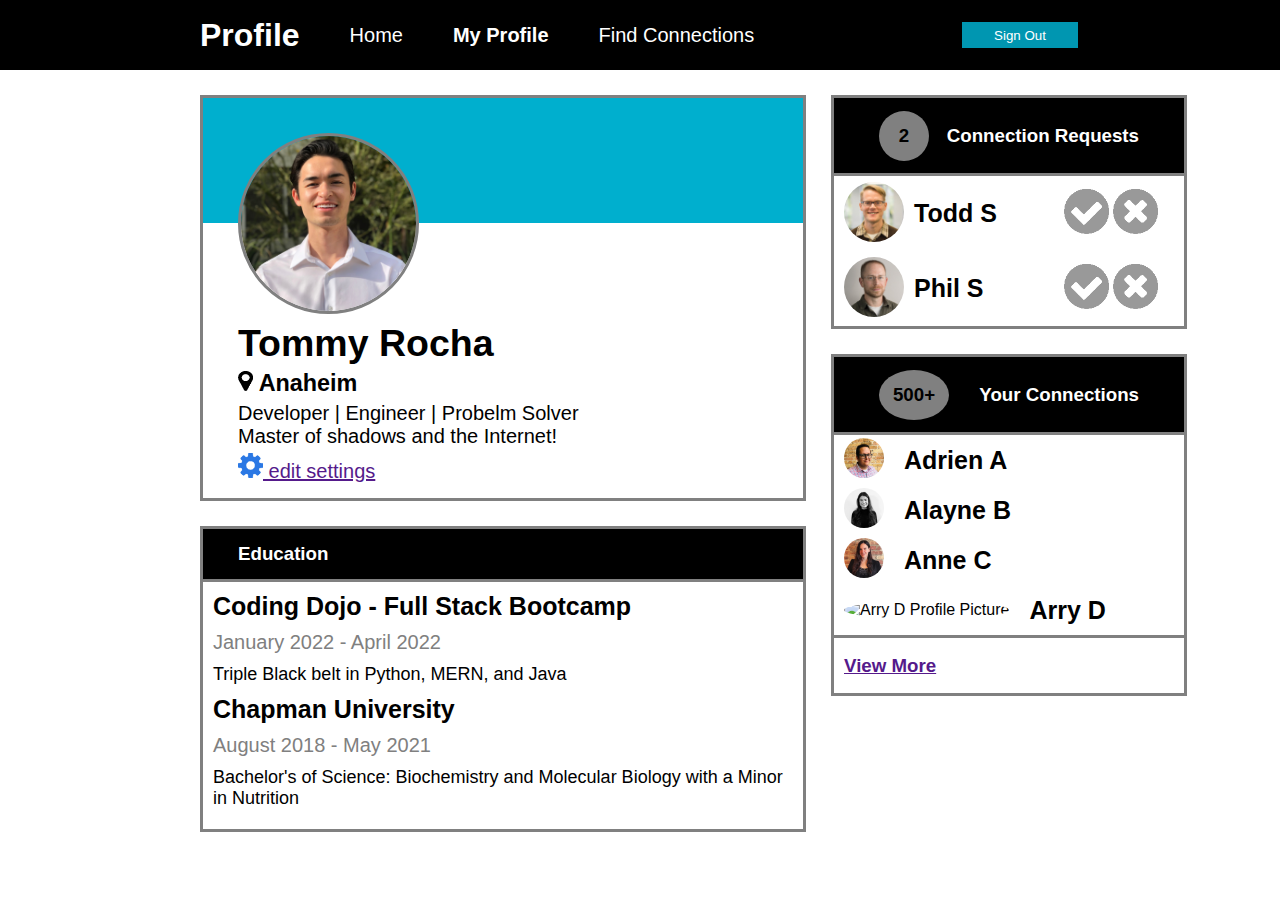
==== W2\D2\02_Belt_Review/MakingConnections/index.html @ 54d6de9c "algos and making connections initial commit" ====
<!DOCTYPE html>
<html lang="en">
<head>
    <meta charset="UTF-8">
    <meta http-equiv="X-UA-Compatible" content="IE=edge">
    <meta name="viewport" content="width=device-width, initial-scale=1.0">
    <title>Profile</title>
    <link rel="stylesheet" href="style.css">
</head>
<body>
    <div class="nav">
        <div class="headerLinks">
            <h1 class="nav-title">Profile</h1>
            <ul class="nav-links">
                <li><a href="#" class="navAnchors">Home</a></li>
                <li><a href="#" class="active navAnchors">My Profile</a></li>
                <li><a href="#" class="navAnchors">Find Connections</a></li>
            </ul>
        </div>
        <div class="signOut">
            <button class="btn">Sign Out</button>
        </div>
    </div> 
    <div class="pageBody">
        <div class="userInfo">
            <div class="userCard">
                <div class="userHeader">
                    <img src="icons/IMG_9583.JPG" alt="Profile Picture" id="profilePic">
                </div>
                <div class="userText">
                    <div class="userName">
                        <h2 id="Name">Tommy Rocha</h2>
                    </div>
                    <div class="userLocation">
                        <h3 id="Location">
                            <img src="icons/map-marker.png" alt="Location Icon" id="locationPin">
                            Anaheim
                        </h3>
                    </div>
                    <div class="userRoles">
                        <p>Developer | Engineer | Probelm Solver</p>
                        <p>Master of shadows and the Internet!</p>
                    </div>
                    <a href="" id="editSettings">
                        <img src="icons/gear.png" alt="Settings Icon" id="gear">
                        edit settings
                    </a>
                </div>
            </div>
            <div class="educationCard">
                <div class="eduHeader">
                    <h3>Education</h3>
                </div>
                <div class="eduText">
                    <p class="school">Coding Dojo - Full Stack Bootcamp</p>
                    <p class="date">January 2022 - April 2022</p>
                    <p class="outcome">Triple Black belt in Python, MERN, and Java</p>
                    <p class="school">Chapman University</p>
                    <p class="date">August 2018 - May 2021</p>
                    <p class="outcome">Bachelor's of Science: Biochemistry and Molecular Biology with a Minor in Nutrition</p>
                </div>
            </div>
        </div>
        <div class="socialBar">
            <div class="requests">
                <div class="socialHeader">
                    <div class="connectionNumbers">
                        <h3 id="newRequests">2</h3>
                    </div>
                    <h3>Connection Requests</h3>
                </div>
                <div class="newPerson">
                    <div class="namePic">
                        <div>
                            <img src="images/todd-s.jpg" alt="Todd S Profile Picture" class="connectionPic">
                        </div>
                        <div>
                            <h3 class="connectionName">Todd S</h3>
                        </div>
                    </div>
                    <div class="checksIcons">
                        <a href="" class="checks">
                            <img src="icons/accept-circle.png" alt="accept circle icon" class="checks">
                        </a>
                        <a href="" class="checks">
                            <img src="icons/close-circle.png" alt="close circle icon" class="checks">
                        </a>
                    </div>
                </div>
                <div class="newPerson">
                    <div class="namePic">
                        <div>
                            <img src="images/phil-s.jpg" alt="Phil S Profile Picture" class="connectionPic">
                        </div>
                        <div>
                            <h3 class="connectionName">Phil S</h3>
                        </div>
                    </div>
                    <div class="checksIcons">
                        <a href="" class="checks">
                            <img src="icons/accept-circle.png" alt="accept circle icon" class="checks">
                        </a>
                        <a href="" class="checks">
                            <img src="icons/close-circle.png" alt="close circle icon" class="checks">
                        </a>
                    </div>
                </div>
            </div>
            <div class="connections">
                <div class="socialHeader">
                    <div class="connectionNumbers" id="existing">
                        <h3 id="yourConnections">500+</h3>
                    </div>
                    <h3>Your Connections</h3>
                </div>
                <div class="person">
                    <div class="namePic">
                        <div>
                            <img src="images/adrien-s.jpg" alt="Adrien A Profile Picture" class="connectionPic">
                        </div>
                        <div>
                            <h3 class="connectionName">Adrien A</h3>
                        </div>
                    </div>
                </div>
                <div class="person">
                    <div class="namePic">
                        <div>
                            <img src="images/alayne-s.jpg" alt="Alayne B Profile Picture" class="connectionPic">
                        </div>
                        <div>
                            <h3 class="connectionName">Alayne B</h3>
                        </div>
                    </div>
                </div>
                <div class="person">
                    <div class="namePic">
                        <div>
                            <img src="images/anne-s.jpg" alt="Anne C Profile Picture" class="connectionPic">
                        </div>
                        <div>
                            <h3 class="connectionName">Anne C</h3>
                        </div>
                    </div>
                </div>
                <div class="person">
                    <div class="namePic">
                        <div>
                            <img src="images/Arry-s.jpg" alt="Arry D Profile Picture" class="connectionPic">
                        </div>
                        <div>
                            <h3 class="connectionName">Arry D</h3>
                        </div>
                    </div>
                </div>
                <div class="viewMore">
                    <a href="">
                        <h3>View More</h3>
                    </a>
                </div>
            </div>
        </div>
    </div>
    <script src="script.js"></script>
</body>
</html>
---- W2\D2\02_Belt_Review/MakingConnections/style.css ----
* {
    margin: 0;
    padding: 0;   
    font-family: -apple-system, BlinkMacSystemFont, 'Segoe UI', Roboto, Oxygen, Ubuntu, Cantarell, 'Open Sans', 'Helvetica Neue', sans-serif;
}
.nav {
    height: 70px;
    padding: 0px 200px;
    color: white;
    background-color: black;
    display: flex;
    align-items: center;
    justify-content: space-between;
}
.headerLinks {
    flex: 2;
    display: flex;
    align-items: center;
}
.nav-title {
    margin-right: 25px;
}
.nav-links {
    list-style-type: none;
    display: flex;
}
li {
    margin: 0px 25px;
    font-size: 20px;
}
.navAnchors {
    text-decoration: none;
    color: white;
}
.active {
    font-weight: 800;
}
.signOut {
    flex: 1;
    display: flex;
    justify-content: flex-end;
}
.btn {
    height: 30px;
    width: 120px;
    color: white;
    background-color: rgb(0, 150, 177);
    border-style: solid;
    border-color: black;
}
.pageBody {
    padding: 25px 200px;
    display: flex;
    justify-content: space-between;
}
.userInfo, .socialBar {
    display: flex;
    flex-direction: column;
}
.userInfo {
    width: 700px;
    margin-right: 25px;
    justify-content: space-between;
}
.userCard, .educationCard, .requests, .connections {
    background-color: white;
    border-color: gray;
    border-width: medium;
    border-style: solid;
}
.userCard, .educationCard {
    width: 600px;
}
.userCard {
    height: 400px;
    margin-bottom: 25px;
    display: flex;
    flex-direction: column;
    justify-content: space-between;
}
.userHeader {
    height: 125px;
    background-color: rgb(0, 175, 206);
}
.userText {
    padding: 15px 35px;
}
.userName, .userLocation, .userRoles {
    margin: 5px 0px;
}
.userName {
    font-size: 25px;
}
.userLocation {
    font-size: 20px;
}
.userRoles {
    font-size: 20px;
}
#editSettings {
    font-size: 20px;
}
#locationPin {
    height: 20px;
    width: 15px;
}
#profilePic {
    position: relative;
    top: 35px;
    left: 35px;
    height: 175px;
    width: 175px; 
    object-fit: cover;
    border-radius: 50%;
    border: grey;
    border-style: solid;
    border-width: medium;
}
#gear {
    height: 25px;
    width: 25px;
}
.educationCard{
    height: 300px;
    display: flex;
    flex-direction: column;
}
.eduHeader, .socialHeader{
    color: white;
    background-color: black;
    border-bottom-color: grey;
    border-bottom-style: solid;
    border-bottom-width: medium;
}
.eduHeader {
    height: 50px;
    padding: 0px 35px;
    display: flex;
    flex-direction: column;
    justify-content: space-around;
}
.eduText {
    padding: 10px;
    display: flex;
    flex-direction: column;
    gap: 10px;
}
.school {
    font-size: 25px;
    font-weight: 600;
}
.date {
    font-size: 20px;
    color: grey;
}
.outcome {
    font-size: 18px;
}
.socialBar {
    width: 350px;
    height: 625px;
}
.requests, .connections {
    width: 350px;
}
.requests {
    margin-bottom: 25px;
}
.connections{
    
}
.socialHeader {
    height: 75px;
    padding: 0px 45px;
    display: flex;
    justify-content: space-between;
    align-items: center;
    
}
.connectionNumbers{
    height: 50px;
    width: 50px;
    border-radius: 50%;
    color: black;
    background-color: grey;
    display: flex;
    flex-direction: column;
    justify-content: center;
}
#newRequests, #yourConnections {
    text-align: center;
}
#existing {
    padding: 0px 10px;
}
.newPerson, .person {
    /* comment in to visualize division */
    /* border-color: grey;
    border-style: solid;
    border-width: medium; */
    padding: 0px 10px;
    display: flex;
    align-items: center;
    justify-content: space-evenly;
}
.newPerson {
    height: 75px;
    color: black;
    background-color: white;
}
.person {
    height: 50px;
    color: black;
    background-color: white;
}
.connectionPic {
    height: 60px;
    width: 60px;
    border-radius: 50%;
}
.connectionName {
    font-size: 25px;
}
.checks {
    height: 45px;
    width: 45px;
    text-decoration: none;
}
.namePic {
    flex: 2;
    display: flex;
    align-items: center;
    gap: 10px;
}
.checksIcons {
    flex: 1;
}
.person img {
    height: 40px;
    width: 40px;
    margin-right: 10px;
}
.viewMore {
    height: 55px;
    color: black;
    background-color: white;
    border-top-color: grey;
    border-top-style: solid;
    border-top-width: medium;
    display: flex;
    align-items: center;
    padding-left: 10px;
}
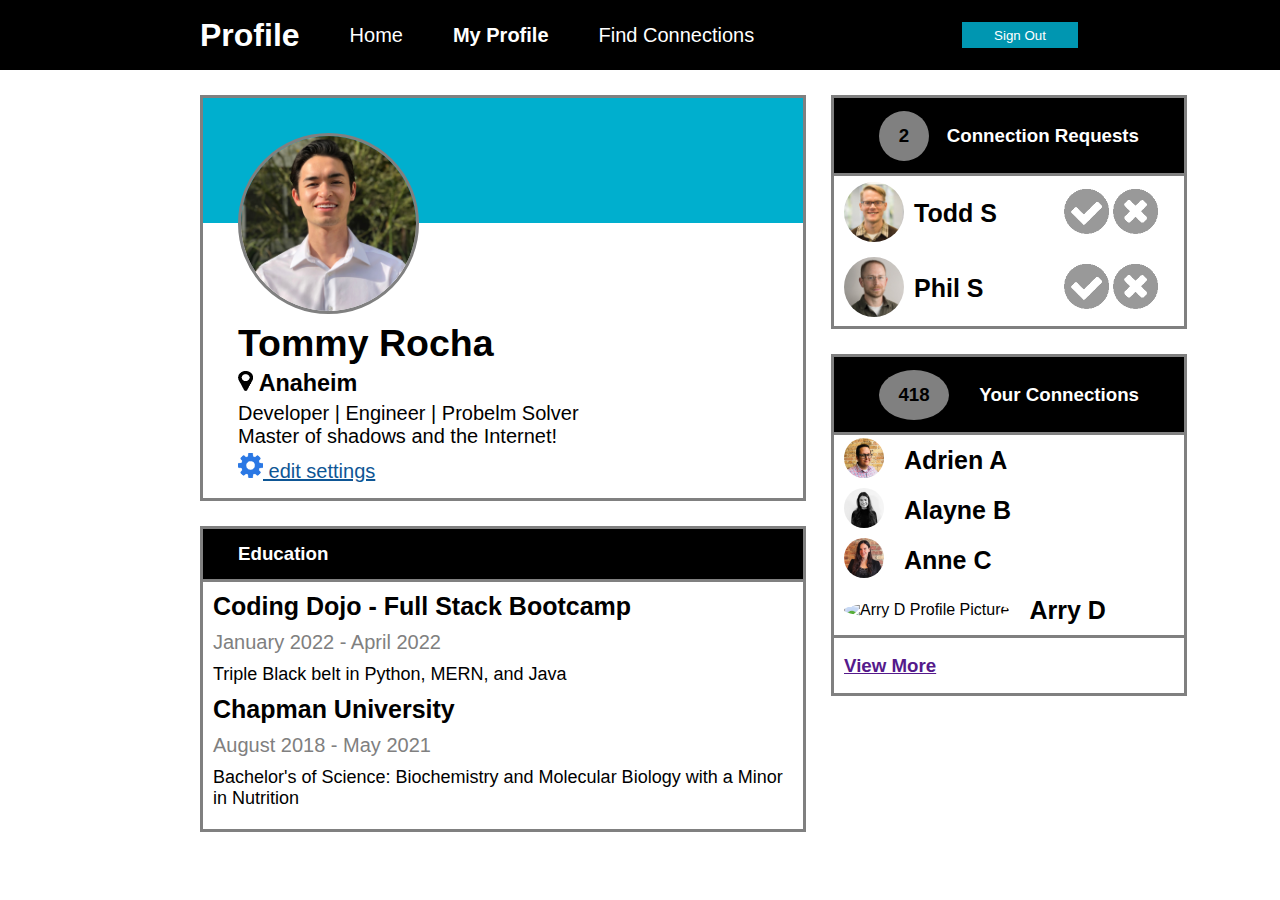
==== commit d370f3ec: "Making Connection Commit" ====
--- a/W2\D2\02_Belt_Review/MakingConnections/index.html
+++ b/W2\D2\02_Belt_Review/MakingConnections/index.html
@@ -41,10 +41,10 @@
                         <p>Developer | Engineer | Probelm Solver</p>
                         <p>Master of shadows and the Internet!</p>
                     </div>
-                    <a href="" id="editSettings">
+                    <button id="editSettings" onclick="changeName()">
                         <img src="icons/gear.png" alt="Settings Icon" id="gear">
                         edit settings
-                    </a>
+                    </button>
                 </div>
             </div>
             <div class="educationCard">
@@ -69,7 +69,7 @@
                     </div>
                     <h3>Connection Requests</h3>
                 </div>
-                <div class="newPerson">
+                <div class="newPerson Todd">
                     <div class="namePic">
                         <div>
                             <img src="images/todd-s.jpg" alt="Todd S Profile Picture" class="connectionPic">
@@ -79,15 +79,15 @@
                         </div>
                     </div>
                     <div class="checksIcons">
-                        <a href="" class="checks">
+                        <button class="checks" onclick="accepted('.Todd')">
                             <img src="icons/accept-circle.png" alt="accept circle icon" class="checks">
-                        </a>
-                        <a href="" class="checks">
+                        </button>
+                        <button class="checks" onclick="declined('.Todd')">
                             <img src="icons/close-circle.png" alt="close circle icon" class="checks">
-                        </a>
+                        </button>
                     </div>
                 </div>
-                <div class="newPerson">
+                <div class="newPerson Phil">
                     <div class="namePic">
                         <div>
                             <img src="images/phil-s.jpg" alt="Phil S Profile Picture" class="connectionPic">
@@ -97,19 +97,19 @@
                         </div>
                     </div>
                     <div class="checksIcons">
-                        <a href="" class="checks">
+                        <button class="checks" onclick="accepted('.Phil')">
                             <img src="icons/accept-circle.png" alt="accept circle icon" class="checks">
-                        </a>
-                        <a href="" class="checks">
+                        </button>
+                        <button class="checks" onclick="declined('.Phil')">
                             <img src="icons/close-circle.png" alt="close circle icon" class="checks">
-                        </a>
+                        </button>
                     </div>
                 </div>
             </div>
             <div class="connections">
                 <div class="socialHeader">
                     <div class="connectionNumbers" id="existing">
-                        <h3 id="yourConnections">500+</h3>
+                        <h3 id="yourConnections">418</h3>
                     </div>
                     <h3>Your Connections</h3>
                 </div>
--- a/W2\D2\02_Belt_Review/MakingConnections/style.css
+++ b/W2\D2\02_Belt_Review/MakingConnections/style.css
@@ -99,6 +99,10 @@
 }
 #editSettings {
     font-size: 20px;
+    color: #0e5695;
+    text-decoration: underline;
+    border: none;
+    background-color: white;
 }
 #locationPin {
     height: 20px;
@@ -166,9 +170,6 @@
 .requests {
     margin-bottom: 25px;
 }
-.connections{
-    
-}
 .socialHeader {
     height: 75px;
     padding: 0px 45px;
@@ -225,6 +226,8 @@
     height: 45px;
     width: 45px;
     text-decoration: none;
+    border: none;
+    background-color: white;
 }
 .namePic {
     flex: 2;
